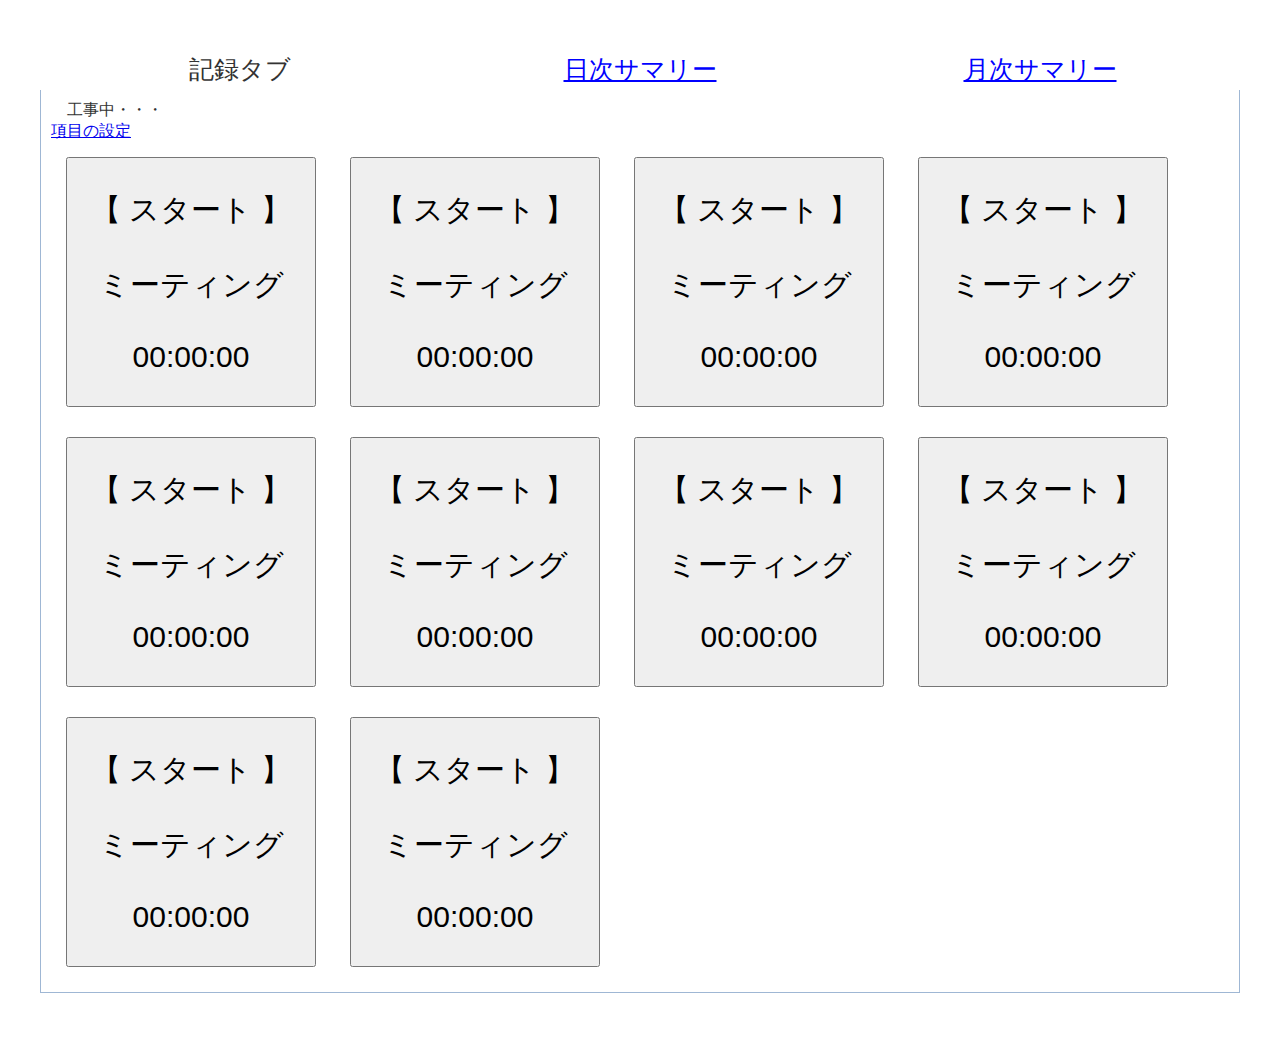
==== main.html @ a97e2e14 "prototype0.1" ====
<!DOCTYPE html>
<html lang="ja">
    <head>
        <meta http-equiv="Content-Type" content="text/html; charset=UTF-8 "/>
        <meta http-equiv="Content-Style-Type" content="text/css" />
        <meta http-equiv="Content-Script-Type" content="text/javascript" />
        <title>TimeRecorder</title>
        <link rel="stylesheet" type="text/css" href="./main.css" media="all">
        <script type="text/javascript" src="./jquery.1.8.3.full.js"></script>
        <script type="text/javascript" src="./main.js"></script>
    </head>
    <body>

        <div id="container">
            <ul class="tab">
                <li><a href="#tab0" class="selected">記録タブ</a></li>
                <li><a href="#tab1">日次サマリー</a></li>
                <li><a href="#tab2">月次サマリー</a></li>
            </ul>
            <ul class="panel">
                <li id="tab0">
                	工事中・・・<br>
                	    	<a href="#floatWindow" class="open">項目の設定</a>
					<div id="floatWindow">
						<a href="./main.html" class="close"><img src="./images/close.png" alt="閉じる" /></a>
						<dl>
							<dt>項目の設定</dt>
							<dd>このウィンドウでタスクなどの設定や環境設定を行う。</dd>
						</dl>
					</div><br>
                	<input type="button" name="buttun0" value="【 スタート 】

ミーティング

00:00:00">
                	<input type="button" name="buttun1" value="【 スタート 】

ミーティング

00:00:00">
                	<input type="button" name="buttun0" value="【 スタート 】

ミーティング

00:00:00">
                	<input type="button" name="buttun1" value="【 スタート 】

ミーティング

00:00:00">
                	<input type="button" name="buttun0" value="【 スタート 】

ミーティング

00:00:00">
                	<input type="button" name="buttun1" value="【 スタート 】

ミーティング

00:00:00">
                	<input type="button" name="buttun0" value="【 スタート 】

ミーティング

00:00:00">
                	<input type="button" name="buttun1" value="【 スタート 】

ミーティング

00:00:00">
                	<input type="button" name="buttun0" value="【 スタート 】

ミーティング

00:00:00">
                	<input type="button" name="buttun1" value="【 スタート 】

ミーティング

00:00:00">
                </li>
                <li id="tab1">
                	<p>表示日：
                		<select name="date">
                			<option value="12_15">12月15日</option>
                			<option value="12_16">12月16日</option>
                			<option value="12_17">12月17日</option>
                			<option value="12_18">12月18日</option>
                			<option value="12_19">12月19日</option>
                			<option value="12_20">12月20日</option>
                			<option value="12_21">12月21日</option>
                		</select>
                	</p><br>
                	<p>工事中・・・</p>
                </li>
                <li id="tab2">
                	<p>表示月度：
                		<select name="month">
                			<option value="4">4月</option>
                			<option value="5">5月</option>
                			<option value="6">6月</option>
                			<option value="7">7月</option>
                			<option value="8">8月</option>
                			<option value="9">9月</option>
                			<option value="10">10月</option>
                			<option value="11">11月</option>
                			<option value="12">12月</option>
                		</select>
                	</p><br>
                	<p>工事中・・・</p>
                </li>
            </ul>
        </div>
    </body>
</html>
---- main.css ----
*{
	margin:0;
	padding:0;
}
#container{
	width:1200px;
	margin:50px auto;
}
ul.tab{
	padding:0;
}
ul.tab li{
	list-style-type:none;
	width:400px;
	height:40px;
	float:left;
}

ul.tab li a{
	outline:none;
	background:url("./images/tab.jpg");
	display:block;
	color:blue;
	line-height:40px;
	text-align:center;
	font-size: 25px;
}
ul.tab li a.selected{
	background:url("./images/tab_selected.jpg");
	text-decoration:none;
	color:#333;
	cursor:default;
}
ul.panel{
	clear:both;
	border:1px solid #9FB7D4;
	border-top:none;
	padding:0;
}
ul.panel li{
	list-style-type:none;
	padding:10px;
	text-indent:1em;
	color:#333;
}
ul.panel li input{
	width: 250px;
	height: 250px;
	font-size: 30px;
	margin: 15px;
}



#floatWindow{
	display:none;
	position:absolute;
	width:1000px;
	height:800px;
	top:100px;
	left:100px;
}
#floatWindow a.close{
	position:absolute;
	right:20px;
	top:1px;
}
#floatWindow a.close img{
	border:none;
}
#floatWindow dl{
	width:100%;
	height:100%;
	background:url("./images/floatWindow.png");
	margin:0;
}
#floatWindow dl dt{
	height:25px;
	line-height:25px;
	text-indent:1em;
	color:white;
	font-weight:bold;
	cursor:move;
}
#floatWindow dl dd{
	margin:0;
	padding:2em;
	line-height:1.5;
	text-indent:1em;
}
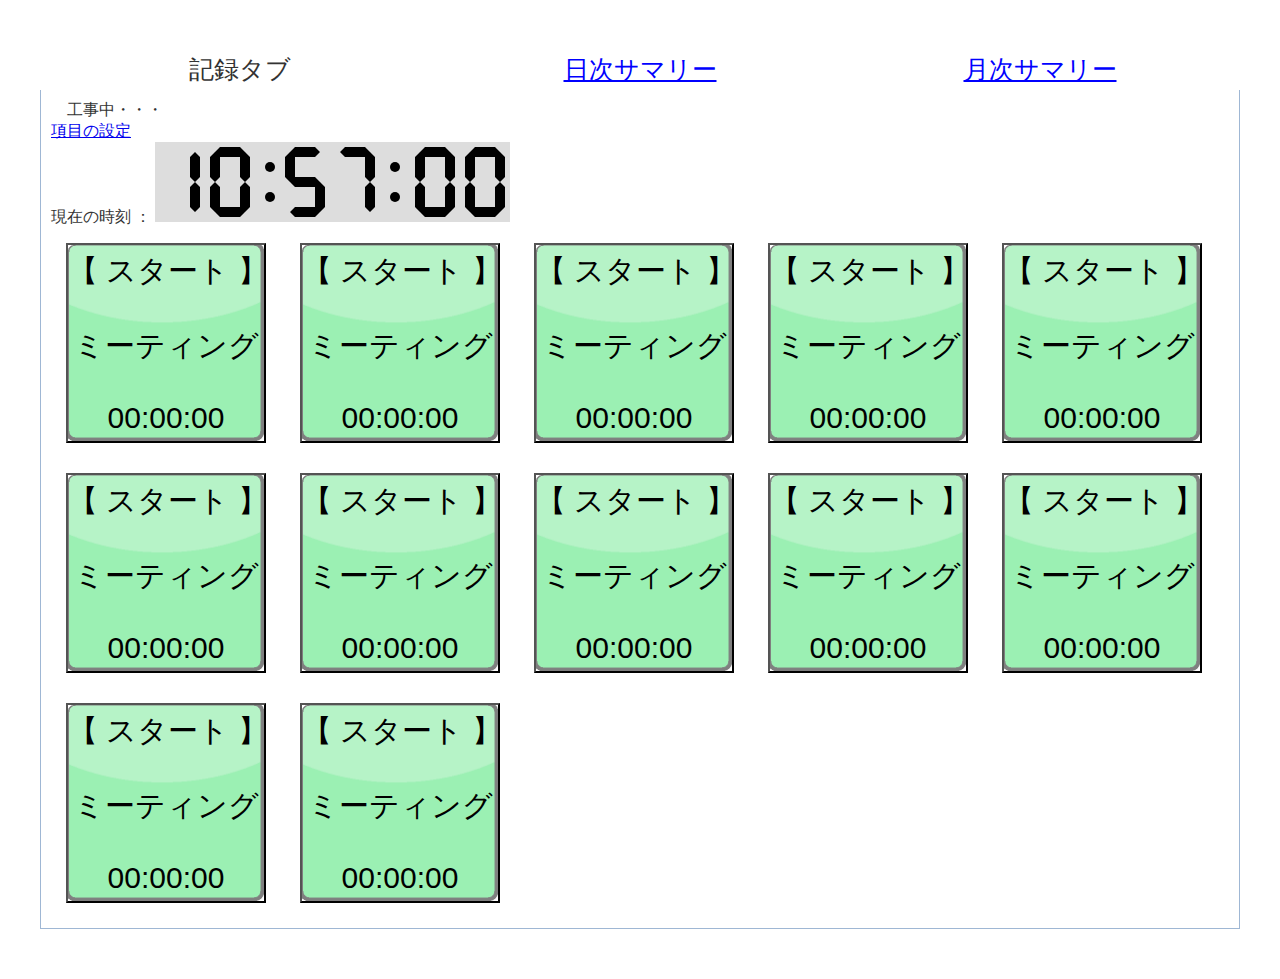
==== commit 2018ca8d: "added some functions to buttons" ====
--- a/main.html
+++ b/main.html
@@ -28,52 +28,63 @@
 							<dd>このウィンドウでタスクなどの設定や環境設定を行う。</dd>
 						</dl>
 					</div><br>
-                	<input type="button" name="buttun0" value="【 スタート 】
+                    現在の時刻 ： <canvas id="canvas" height="80" width="355"></canvas><br>
+                	<input type="button" id="button0" class="stop_state" value="【 スタート 】
 
 ミーティング
 
 00:00:00">
-                	<input type="button" name="buttun1" value="【 スタート 】
+                	<input type="button" id="button1" class="stop_state" value="【 スタート 】
 
 ミーティング
 
 00:00:00">
-                	<input type="button" name="buttun0" value="【 スタート 】
+                	<input type="button" name="button2" class="stop_state" value="【 スタート 】
 
 ミーティング
 
 00:00:00">
-                	<input type="button" name="buttun1" value="【 スタート 】
+                	<input type="button" name="button3" class="stop_state" value="【 スタート 】
 
 ミーティング
 
 00:00:00">
-                	<input type="button" name="buttun0" value="【 スタート 】
+                	<input type="button" name="button4" class="stop_state" value="【 スタート 】
 
 ミーティング
 
 00:00:00">
-                	<input type="button" name="buttun1" value="【 スタート 】
+                	<input type="button" name="button5" class="stop_state" value="【 スタート 】
 
 ミーティング
 
 00:00:00">
-                	<input type="button" name="buttun0" value="【 スタート 】
+                	<input type="button" name="button6" class="stop_state" value="【 スタート 】
 
 ミーティング
 
 00:00:00">
-                	<input type="button" name="buttun1" value="【 スタート 】
+                	<input type="button" name="button7" class="stop_state" value="【 スタート 】
 
 ミーティング
 
 00:00:00">
-                	<input type="button" name="buttun0" value="【 スタート 】
+                	<input type="button" name="button8" class="stop_state" value="【 スタート 】
 
 ミーティング
 
 00:00:00">
-                	<input type="button" name="buttun1" value="【 スタート 】
+                	<input type="button" name="button9" class="stop_state" value="【 スタート 】
+
+ミーティング
+
+00:00:00">
+                	<input type="button" name="button10" class="stop_state" value="【 スタート 】
+
+ミーティング
+
+00:00:00">
+                	<input type="button" name="button11" class="stop_state" value="【 スタート 】
 
 ミーティング
 
--- a/main.css
+++ b/main.css
@@ -45,12 +45,19 @@
 	color:#333;
 }
 ul.panel li input{
-	width: 250px;
-	height: 250px;
+	background-image:url("./images/stop_state.png");
+	-moz-background-size:contain;
+	background-size:contain;
+	width: 200px;
+	height: 200px;
 	font-size: 30px;
 	margin: 15px;
 }
 
+ul.panel li input:hover{
+    opacity: 0.6;
+    filter: alpha(opacity=60);
+}
 
 
 #floatWindow{
@@ -72,7 +79,7 @@
 #floatWindow dl{
 	width:100%;
 	height:100%;
-	background:url("./images/floatWindow.png");
+	background-image:url("./images/floatWindow.png");
 	margin:0;
 }
 #floatWindow dl dt{
@@ -89,3 +96,5 @@
 	line-height:1.5;
 	text-indent:1em;
 }
+
+canvas { background-color: #DDDDDD; font: 30px sans-serif; }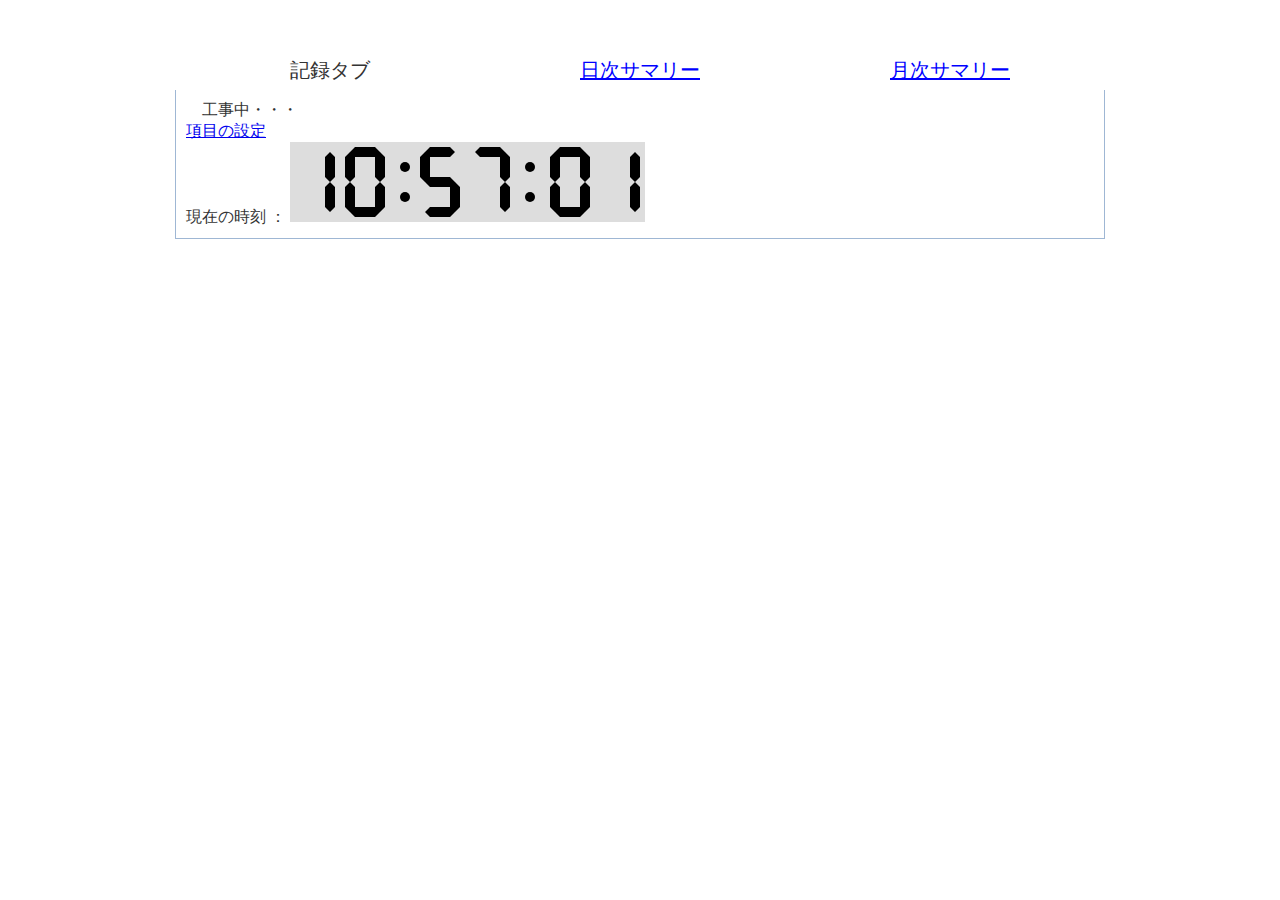
==== commit 379d14f2: "added add-timer function" ====
--- a/main.html
+++ b/main.html
@@ -1,12 +1,13 @@
 <!DOCTYPE html>
 <html lang="ja">
     <head>
-        <meta http-equiv="Content-Type" content="text/html; charset=UTF-8 "/>
+        <meta http-equiv="Content-Type" content="text/html; charset=UTF-8" />
         <meta http-equiv="Content-Style-Type" content="text/css" />
         <meta http-equiv="Content-Script-Type" content="text/javascript" />
         <title>TimeRecorder</title>
         <link rel="stylesheet" type="text/css" href="./main.css" media="all">
         <script type="text/javascript" src="./jquery.1.8.3.full.js"></script>
+        <script type="text/javascript" src="./jquery.csv.js"></script>
         <script type="text/javascript" src="./main.js"></script>
     </head>
     <body>
@@ -20,75 +21,19 @@
             <ul class="panel">
                 <li id="tab0">
                 	工事中・・・<br>
-                	    	<a href="#floatWindow" class="open">項目の設定</a>
+                	<a href="#floatWindow" class="open">項目の設定</a>
 					<div id="floatWindow">
 						<a href="./main.html" class="close"><img src="./images/close.png" alt="閉じる" /></a>
 						<dl>
-							<dt>項目の設定</dt>
-							<dd>このウィンドウでタスクなどの設定や環境設定を行う。</dd>
+							<dt>項目設定</dt>
+							<dd>このウィンドウでタスクなどの設定や環境設定を行う。
+                                <input type="button" class="ok_button" id="task_edit_ok" value="OK">
+                                <input type="button" class="cancel_button" id="task_edit_cancel" value="キャンセル">
+                                <input type="button" class="add_task_button" id="task_edit_add" value="タスク追加">
+                            </dd>
 						</dl>
 					</div><br>
                     現在の時刻 ： <canvas id="canvas" height="80" width="355"></canvas><br>
-                	<input type="button" id="button0" class="stop_state" value="【 スタート 】
-
-ミーティング
-
-00:00:00">
-                	<input type="button" id="button1" class="stop_state" value="【 スタート 】
-
-ミーティング
-
-00:00:00">
-                	<input type="button" name="button2" class="stop_state" value="【 スタート 】
-
-ミーティング
-
-00:00:00">
-                	<input type="button" name="button3" class="stop_state" value="【 スタート 】
-
-ミーティング
-
-00:00:00">
-                	<input type="button" name="button4" class="stop_state" value="【 スタート 】
-
-ミーティング
-
-00:00:00">
-                	<input type="button" name="button5" class="stop_state" value="【 スタート 】
-
-ミーティング
-
-00:00:00">
-                	<input type="button" name="button6" class="stop_state" value="【 スタート 】
-
-ミーティング
-
-00:00:00">
-                	<input type="button" name="button7" class="stop_state" value="【 スタート 】
-
-ミーティング
-
-00:00:00">
-                	<input type="button" name="button8" class="stop_state" value="【 スタート 】
-
-ミーティング
-
-00:00:00">
-                	<input type="button" name="button9" class="stop_state" value="【 スタート 】
-
-ミーティング
-
-00:00:00">
-                	<input type="button" name="button10" class="stop_state" value="【 スタート 】
-
-ミーティング
-
-00:00:00">
-                	<input type="button" name="button11" class="stop_state" value="【 スタート 】
-
-ミーティング
-
-00:00:00">
                 </li>
                 <li id="tab1">
                 	<p>表示日：
@@ -103,6 +48,7 @@
                 		</select>
                 	</p><br>
                 	<p>工事中・・・</p>
+                    <div id="csv"><table border=1></table></div>
                 </li>
                 <li id="tab2">
                 	<p>表示月度：
--- a/main.css
+++ b/main.css
@@ -4,7 +4,7 @@
 	padding:0;
 }
 #container{
-	width:1200px;
+	width:930px;
 	margin:50px auto;
 }
 ul.tab{
@@ -12,7 +12,7 @@
 }
 ul.tab li{
 	list-style-type:none;
-	width:400px;
+	width:310px;
 	height:40px;
 	float:left;
 }
@@ -24,13 +24,17 @@
 	color:blue;
 	line-height:40px;
 	text-align:center;
-	font-size: 25px;
+	font-size: 20px;
+	-moz-background-size:100% 100%;
+	background-size:100% 100%;
 }
 ul.tab li a.selected{
 	background:url("./images/tab_selected.jpg");
 	text-decoration:none;
 	color:#333;
 	cursor:default;
+	-moz-background-size:100% 100%;
+	background-size:100% 100%;
 }
 ul.panel{
 	clear:both;
@@ -46,12 +50,13 @@
 }
 ul.panel li input{
 	background-image:url("./images/stop_state.png");
-	-moz-background-size:contain;
-	background-size:contain;
-	width: 200px;
-	height: 200px;
-	font-size: 30px;
+	-moz-background-size:100% 100%;
+	background-size:100% 100%;
+	width: 150px;
+	height: 150px;
+	font-size: 20px;
 	margin: 15px;
+	border: 0px;
 }
 
 ul.panel li input:hover{
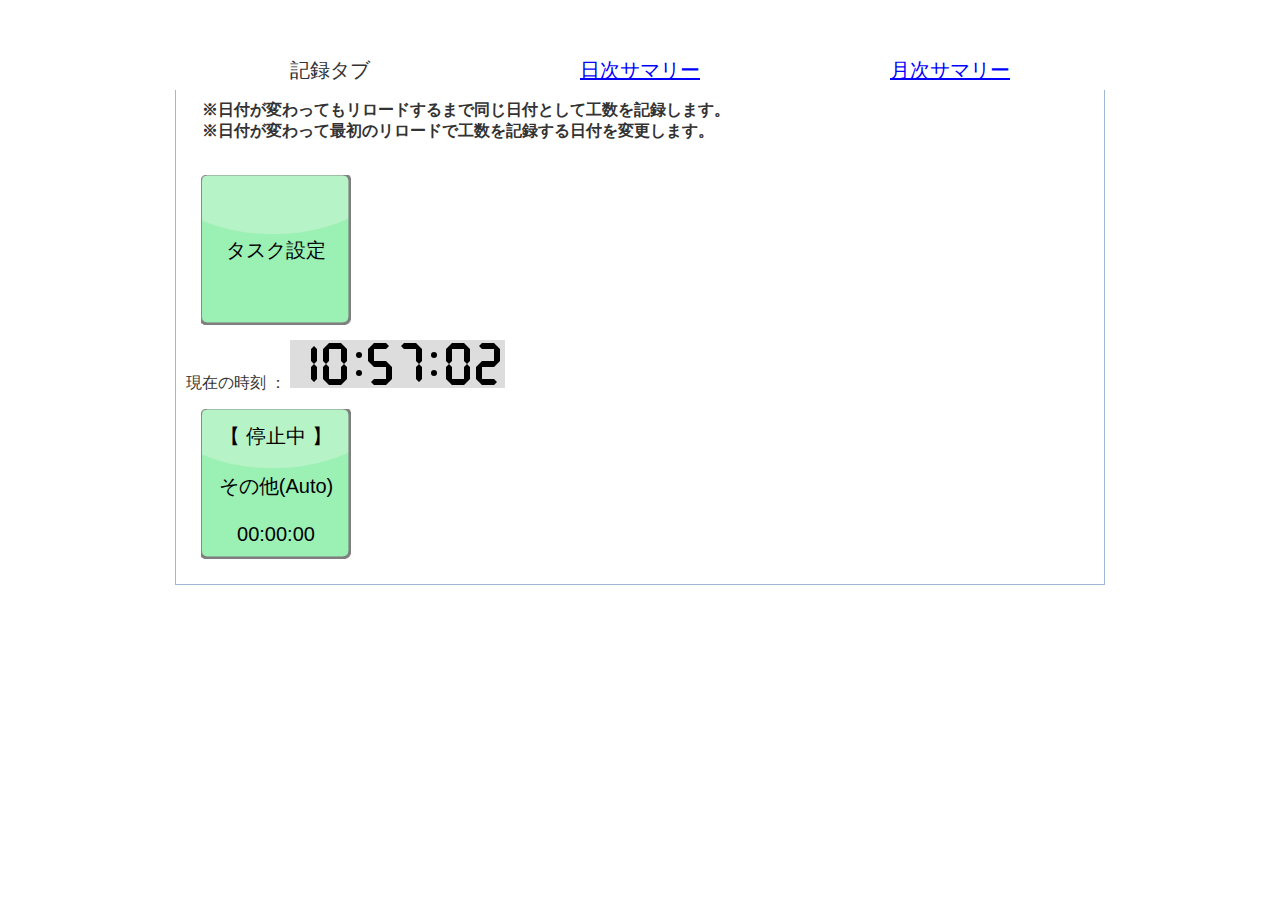
==== commit ecd4a34a: "fixed digital-timer" ====
--- a/main.html
+++ b/main.html
@@ -20,20 +20,21 @@
             </ul>
             <ul class="panel">
                 <li id="tab0">
-                	工事中・・・<br>
-                	<a href="#floatWindow" class="open">項目の設定</a>
+                    <h4>※日付が変わってもリロードするまで同じ日付として工数を記録します。</h4>
+                    <h4>※日付が変わって最初のリロードで工数を記録する日付を変更します。</h4><br>
+                    <input type="button" class="open" id="task_edit_open" value="タスク設定">
 					<div id="floatWindow">
 						<a href="./main.html" class="close"><img src="./images/close.png" alt="閉じる" /></a>
 						<dl>
-							<dt>項目設定</dt>
-							<dd>このウィンドウでタスクなどの設定や環境設定を行う。
+							<dt>タスク設定</dt>
+							<dd>
                                 <input type="button" class="ok_button" id="task_edit_ok" value="OK">
                                 <input type="button" class="cancel_button" id="task_edit_cancel" value="キャンセル">
                                 <input type="button" class="add_task_button" id="task_edit_add" value="タスク追加">
                             </dd>
 						</dl>
 					</div><br>
-                    現在の時刻 ： <canvas id="canvas" height="80" width="355"></canvas><br>
+                    現在の時刻 ： <canvas id="canvas" height="48" width="215"></canvas><br>
                 </li>
                 <li id="tab1">
                 	<p>表示日：
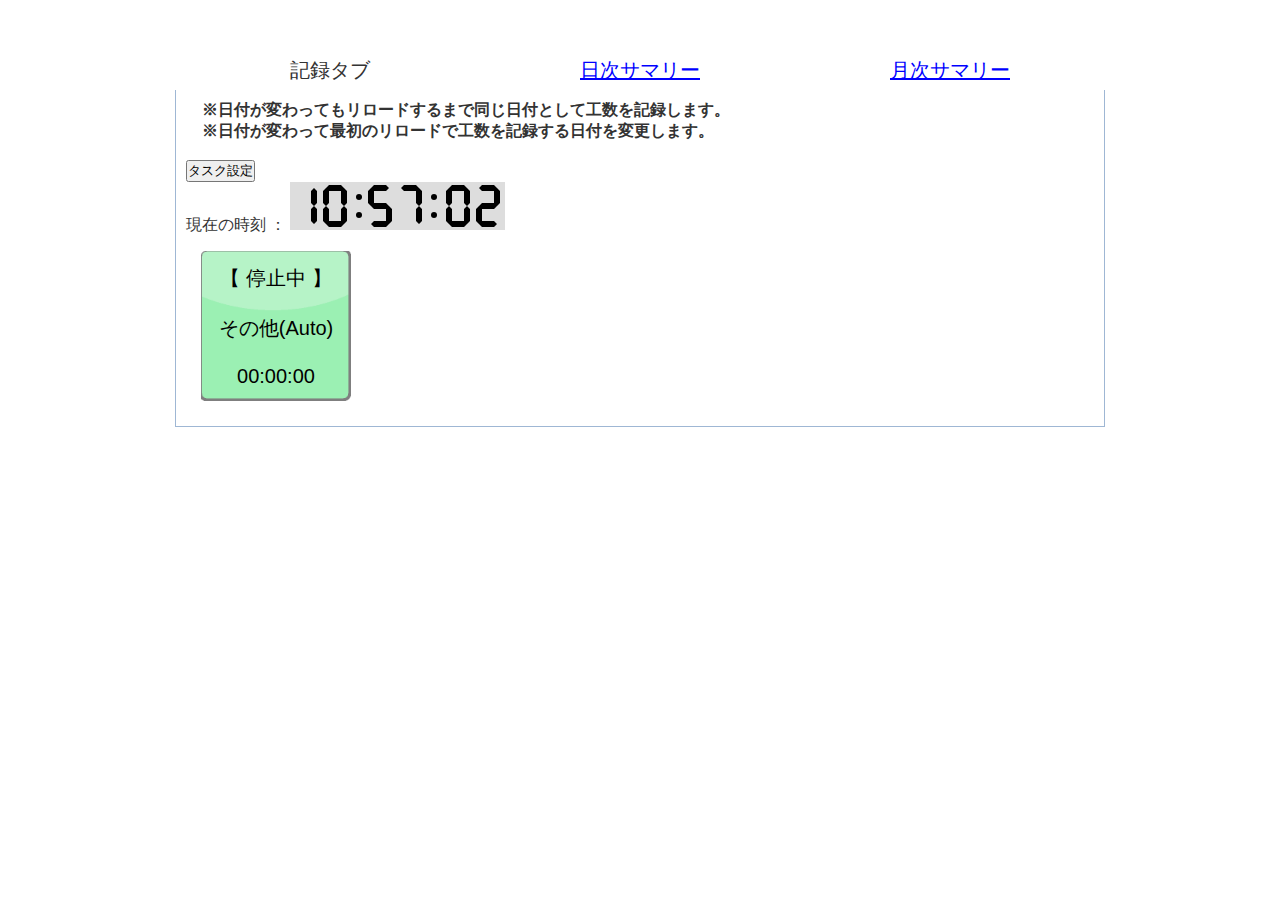
==== commit 895a2113: "fixed time-edit function" ====
--- a/main.html
+++ b/main.html
@@ -28,44 +28,118 @@
 						<dl>
 							<dt>タスク設定</dt>
 							<dd>
-                                <input type="button" class="ok_button" id="task_edit_ok" value="OK">
-                                <input type="button" class="cancel_button" id="task_edit_cancel" value="キャンセル">
-                                <input type="button" class="add_task_button" id="task_edit_add" value="タスク追加">
+                                <div id="edit">
+                                    <input type="button" class="ok_button" id="task_edit_ok" value="OK">
+                                    <input type="button" class="cancel_button" id="task_edit_cancel" value="キャンセル">
+                                    <input type="button" class="add_task_button" id="task_edit_add" value="タスク追加">
+                                </div>
                             </dd>
 						</dl>
 					</div><br>
                     現在の時刻 ： <canvas id="canvas" height="48" width="215"></canvas><br>
                 </li>
                 <li id="tab1">
-                	<p>表示日：
-                		<select name="date">
-                			<option value="12_15">12月15日</option>
-                			<option value="12_16">12月16日</option>
-                			<option value="12_17">12月17日</option>
-                			<option value="12_18">12月18日</option>
-                			<option value="12_19">12月19日</option>
-                			<option value="12_20">12月20日</option>
-                			<option value="12_21">12月21日</option>
-                		</select>
-                	</p><br>
-                	<p>工事中・・・</p>
+                	<form action="" method="post" name="form1" id="form1">
+                        <table>
+                            <tbody>
+                                <tr>
+                                    <th>表示日：</th>
+                                    <td>
+                                        <select id="year">
+                                            <option value="2013">2013</option>
+                                            <option value="2014">2014</option>
+                                            <option value="2015">2015</option>
+                                            <option value="2016">2016</option>
+                                        </select>年
+                                        <select id="month">
+                                            <option value="1">1</option>
+                                            <option value="2">2</option>
+                                            <option value="3">3</option>
+                                            <option value="4">4</option>
+                                            <option value="5">5</option>
+                                            <option value="6">6</option>
+                                            <option value="7">7</option>
+                                            <option value="8">8</option>
+                                            <option value="9">9</option>
+                                            <option value="10">10</option>
+                                            <option value="11">11</option>
+                                            <option value="12">12</option>
+                                        </select>月
+                                        <select id="days">
+                                            <option value="1">1</option>
+                                            <option value="2">2</option>
+                                            <option value="3">3</option>
+                                            <option value="4">4</option>
+                                            <option value="5">5</option>
+                                            <option value="6">6</option>
+                                            <option value="7">7</option>
+                                            <option value="8">8</option>
+                                            <option value="9">9</option>
+                                            <option value="10">10</option>
+                                            <option value="11">11</option>
+                                            <option value="12">12</option>
+                                            <option value="13">13</option>
+                                            <option value="14">14</option>
+                                            <option value="15">15</option>
+                                            <option value="16">16</option>
+                                            <option value="17">17</option>
+                                            <option value="18">18</option>
+                                            <option value="19">19</option>
+                                            <option value="20">20</option>
+                                            <option value="21">21</option>
+                                            <option value="22">22</option>
+                                            <option value="23">23</option>
+                                            <option value="24">24</option>
+                                            <option value="25">25</option>
+                                            <option value="26">26</option>
+                                            <option value="27">27</option>
+                                            <option value="28">28</option>
+                                            <option value="29">29</option>
+                                            <option value="30">30</option>
+                                            <option value="31">31</option>
+                                        </select>日
+                                    </td>
+                                </tr>
+                            </tbody>
+                        </table>
+                    </form>
+                    <br>
                     <div id="csv"><table border=1></table></div>
                 </li>
                 <li id="tab2">
-                	<p>表示月度：
-                		<select name="month">
-                			<option value="4">4月</option>
-                			<option value="5">5月</option>
-                			<option value="6">6月</option>
-                			<option value="7">7月</option>
-                			<option value="8">8月</option>
-                			<option value="9">9月</option>
-                			<option value="10">10月</option>
-                			<option value="11">11月</option>
-                			<option value="12">12月</option>
-                		</select>
-                	</p><br>
-                	<p>工事中・・・</p>
+                    <form action="" method="post" name="form2" id="form2">
+                        <table>
+                            <tbody>
+                                <tr>
+                                    <th>表示月：</th>
+                                    <td>
+                                        <select id="year">
+                                            <option value="2013">2013</option>
+                                            <option value="2014">2014</option>
+                                            <option value="2015">2015</option>
+                                            <option value="2016">2016</option>
+                                        </select>年
+                                        <select id="month">
+                                            <option value="1">1</option>
+                                            <option value="2">2</option>
+                                            <option value="3">3</option>
+                                            <option value="4">4</option>
+                                            <option value="5">5</option>
+                                            <option value="6">6</option>
+                                            <option value="7">7</option>
+                                            <option value="8">8</option>
+                                            <option value="9">9</option>
+                                            <option value="10">10</option>
+                                            <option value="11">11</option>
+                                            <option value="12">12</option>
+                                        </select>月
+                                    </td>
+                                </tr>
+                            </tbody>
+                        </table>
+                    </form>
+                    <br>
+                    <div id="csv2"><table border=1></table></div>
                 </li>
             </ul>
         </div>
--- a/main.css
+++ b/main.css
@@ -48,8 +48,20 @@
 	text-indent:1em;
 	color:#333;
 }
-ul.panel li input{
+
+ul.panel li input.stop_state{
 	background-image:url("./images/stop_state.png");
+	-moz-background-size:100% 100%;
+	background-size:100% 100%;
+	width: 150px;
+	height: 150px;
+	font-size: 20px;
+	margin: 15px;
+	border: 0px;
+}
+
+ul.panel li input.running_state{
+	background-image:url("./images/running_state.png");
 	-moz-background-size:100% 100%;
 	background-size:100% 100%;
 	width: 150px;
@@ -98,8 +110,41 @@
 #floatWindow dl dd{
 	margin:0;
 	padding:2em;
-	line-height:1.5;
+	line-height:3;
 	text-indent:1em;
 }
 
+#floatWindow dl dd input[type="button"]{
+	width: 80px;
+	height: 30px;
+	font-size: 18px;
+	margin: 10px;
+}
+
+#floatWindow dl dd input.delete_button{
+	background-image:url("./images/task_delete.png");
+	-moz-background-size:100% 100%;
+	background-size:100% 100%;
+	width: 30px;
+	height: 30px;
+	font-size: 18px;
+	margin: 10px;
+	border: 0px;
+}
+
+#floatWindow dl dd input.task{
+	width: 400px;
+	height: 30px;
+	font-size: 20px;
+	margin: 10px;
+}
+
+#floatWindow dl dd input.time{
+	text-align:right;
+	width: 90px;
+	height: 30px;
+	font-size: 20px;
+	margin: 10px;
+}
+
 canvas { background-color: #DDDDDD; font: 30px sans-serif; }